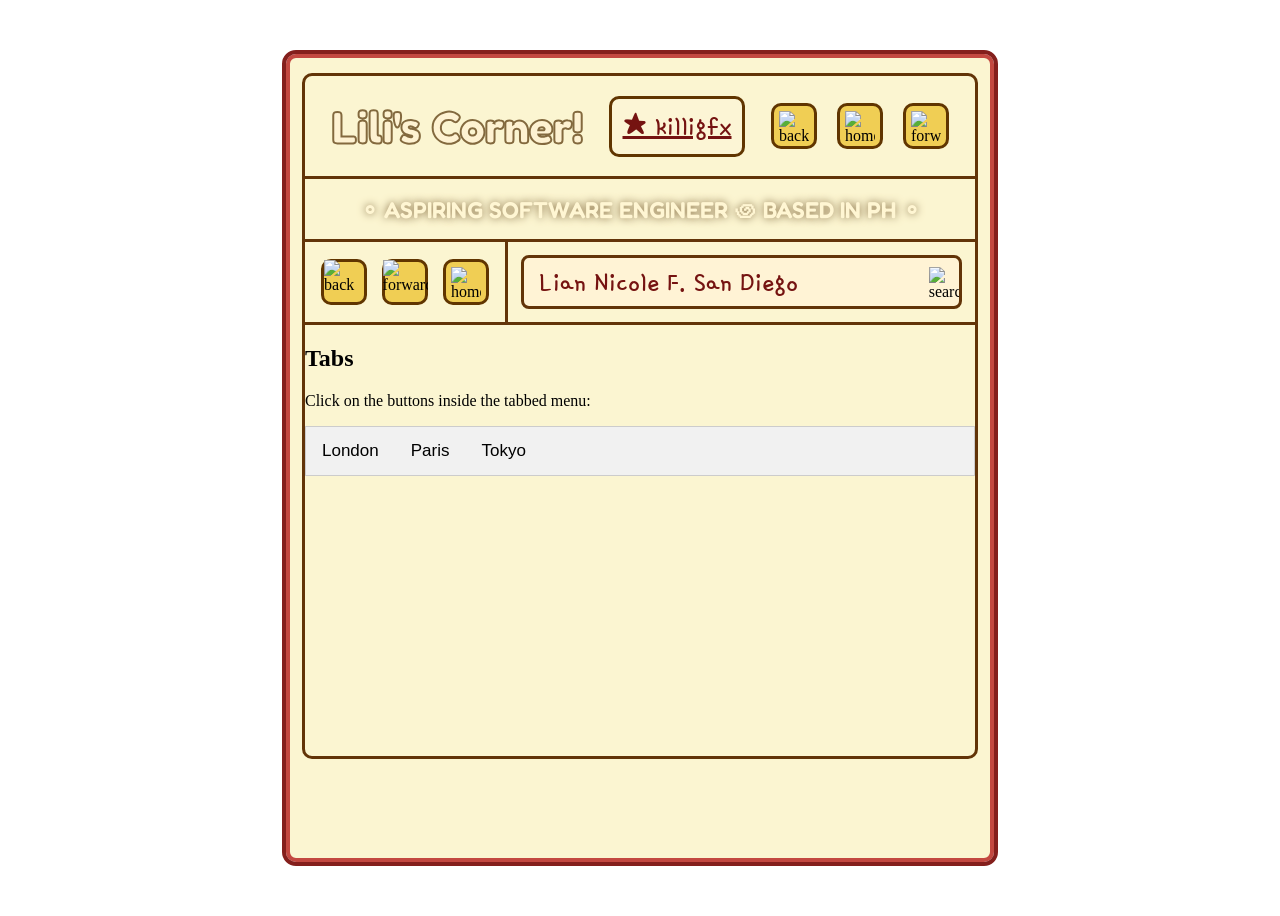
==== main.html @ 2c7cdffb "Add files via upload" ====
<!DOCTYPE html>
<html lang="en">
<head>
    <meta charset="UTF-8">
    <meta name="viewport" content="width=device-width, initial-scale=1.0">
    <title>Lili's Portfolio</title>
    <link rel="stylesheet" href="style.css">
    <link rel="preconnect" href="https://fonts.googleapis.com">
    <link rel="preconnect" href="https://fonts.gstatic.com" crossorigin>
    <link href="https://fonts.googleapis.com/css2?family=Fredoka:wght@300..700&display=swap" rel="stylesheet">
    <link href="https://fonts.googleapis.com/css2?family=Fredoka:wght@300..700&family=Gamja+Flower&display=swap" rel="stylesheet">
    <script src="script.js" defer></script>
</head>
<body>
    <div class="full-screen">
        <div class="main-container">
            <div class="mini-container">
                <div class="section-1">
                    <div>
                        <p class="name-header">Lili's Corner!</p>
                    </div>
                    <div class="section-1-1">
                        <a href="https://killigfx.wordpress.com/" class="username-header">★ killigfx</a>
                    </div>
                    <div class="section-1-2">
                        <div class="section-1-1-123"><img src="assets/heart.png" alt="back" class="icon-home"></div>
                        <div class="section-1-1-123"><img src="assets/star.png" alt="home" class="icon-home"></div>
                        <div class="section-1-1-123"><img src="assets/badge-dollar.png" alt="forward" class="icon-home"></div>
                    </div>
                </div>
                <div class="section-2">
                    <p class="interest">⚬ ASPIRING SOFTWARE ENGINEER ಄ BASED IN PH ⚬</p>
                </div>
                <div class="section-3">
                    <div class="section-3-1">
                        <div class="section-1-1-123"><img src="assets/angle-small-left.png" alt="back" class="icons"></div>
                        <div class="section-1-1-123"><img src="assets/angle-small-right.png" alt="forward" class="icons"></div>
                        <div class="section-1-1-123"><img src="assets/home.png" alt="home" class="icon-home"></div>
                    </div>
                    <div class="section-3-2">
                        <div class="section-3-2-1">
                            <div class="center" style="width: 90%; margin-left: 15px;"><p class="username-header">Lian Nicole F. San Diego</p></div>
                            <div class="center" style="justify-content: center;"><img src="assets/search.png" alt="search" class="icon-home"></div>
                        </div>
                    </div>
                </div>
                <div class="section-4">
                    <h2>Tabs</h2>
                    <p>Click on the buttons inside the tabbed menu:</p>

                    <div class="tab">
                    <button class="tablinks" onclick="openCity(event, 'London')">London</button>
                    <button class="tablinks" onclick="openCity(event, 'Paris')">Paris</button>
                    <button class="tablinks" onclick="openCity(event, 'Tokyo')">Tokyo</button>
                    </div>

                    <div id="London" class="tabcontent">
                    <h3>London</h3>
                    <p>London is the capital city of England.</p>
                    </div>

                    <div id="Paris" class="tabcontent">
                    <h3>Paris</h3>
                    <p>Paris is the capital of France.</p> 
                    </div>

                    <div id="Tokyo" class="tabcontent">
                    <h3>Tokyo</h3>
                    <p>Tokyo is the capital of Japan.</p>
                    </div>
                </div>
            </div>
        </div>
    </div>
</body>
</html>
---- style.css ----
.fredoka {
    font-family: "Fredoka", sans-serif;
    font-optical-sizing: auto;
    font-style: normal;
    font-variation-settings:
        "wdth" 100;
}
.gamja-flower-regular {
    font-family: "Gamja Flower", sans-serif;
    font-weight: 400;
    font-style: normal;
}

body {
    background-image: url("assets/yellowgreenbg.jpg");
    overflow: hidden;
}
/*fonts edits*/
.name-header{
    font-family: "Fredoka";
    font-weight: 700;
    font-size: 45px;
    color: rgba(254, 242, 210);
    -webkit-text-stroke: 2px rgba(131, 105, 62); 
}
.username-header{
    font-family: "Gamja Flower";
    font-size: 30px;
    color: rgba(117, 19, 17);
}
.interest{
    font-family: "Fredoka";
    font-weight: 600;
    font-size: 23px;
    color: rgb(255, 246, 211);
    text-shadow: 0 0 8px rgba(131, 105, 62);
}


/*image edits*/
.icons{
    height: 45px;
    width: 45px;
}
.icon-home{
    height: 30px;
    width: 30px;
}

/*containers*/
.center{
    display: flex;
    align-items: center;
}
.full-screen{
    margin: 0;
    min-height: 100vh;
    display: flex;
    flex-direction: column;
    justify-content: center;
    align-items: center;
    
}
.main-container{
    width: 700px;
    height: 800px;
    background-color: rgba(251, 245, 209);
    border: 4px solid rgba(195, 72, 64);
    outline: 4px solid rgba(132, 31, 28);
    border-radius: 10px;
    display: flex;
    flex-direction: column;
    align-items: center;
}
.mini-container{
    width: 670px;
    height: 680px;
    border: 3px solid rgba(98, 52, 8);
    border-radius: 10px;
    margin-top: 15px;
}
.section-1{
    width: 100%;
    height: 100px;
    border-bottom: 3px solid rgba(98, 52, 8);
    border-top-left-radius: 10px;
    border-top-right-radius: 10px;
    background-image: url("assets/greenpolka.jpeg");
    display: flex;
    align-items: center;
    justify-content: space-evenly;
    flex-direction: row;
}
.section-1-1{
    height: 55px;
    width: 130px;
    border: 3px solid rgba(96, 53, 0);
    border-radius: 10px;
    background-color: rgba(252, 245, 213);
    display: flex;
    justify-content: center;
    align-items: center;
}
.section-1-2{
    display: flex;
    flex-direction: row;
    gap: 20px;
}
.section-1-1-123{
    height: 40px;
    width: 40px;
    border: 3px solid rgba(96, 53, 0);
    border-radius: 10px;
    background-color: rgba(240, 206, 84);
    display: flex;
    justify-content: center;
    align-items: center;
}
.section-2{
    width: 100%;
    height: 60px;
    border-bottom: 3px solid rgba(98, 52, 8);
    background-image: url("assets/orangeslant.jpeg");
    display: flex;
    justify-content: center;
    align-items: center;
}
.section-3{
    width: 100%;
    height: 80px;
    border-bottom: 3px solid rgba(98, 52, 8);
    display: flex;
    flex-direction: row;
}
.section-3-1{
    width: 30%;
    height: 100%;
    background-image: url("assets/redstripe.jpeg");
    background-size: cover;
    display: flex;
    flex-direction: row;
    gap: 15px;
    justify-content: center;
    align-items: center;
    border-right: 3px solid rgba(98, 52, 8);
}
.section-3-2{
    width: 70%;
    height: 100%;
    background-image: url("assets/yellowstripe.jpeg");
    background-size: cover;
    display: flex;
    justify-content: center;
    align-items: center;
}
.section-3-2-1{
    width: 93%;
    height: 60%;
    border: 3px solid rgba(98, 52, 8);
    border-radius: 8px;
    background-color: rgba(255, 243, 213);
    display: flex;
    flex-direction: row;
}

/*tabs trial*/
.tab {
    overflow: hidden;
    border: 1px solid #ccc;
    background-color: #f1f1f1;
}

/* Style the buttons inside the tab */
.tab button {
    background-color: inherit;
    float: left;
    border: none;
    outline: none;
    cursor: pointer;
    padding: 14px 16px;
    transition: 0.3s;
    font-size: 17px;
}

/* Change background color of buttons on hover */
.tab button:hover {
    background-color: #ddd;
}

/* Create an active/current tablink class */
.tab button.active {
    background-color: #ccc;
}

/* Style the tab content */
.tabcontent {
    display: none;
    padding: 6px 12px;
    border: 1px solid #ccc;
    border-top: none;
}
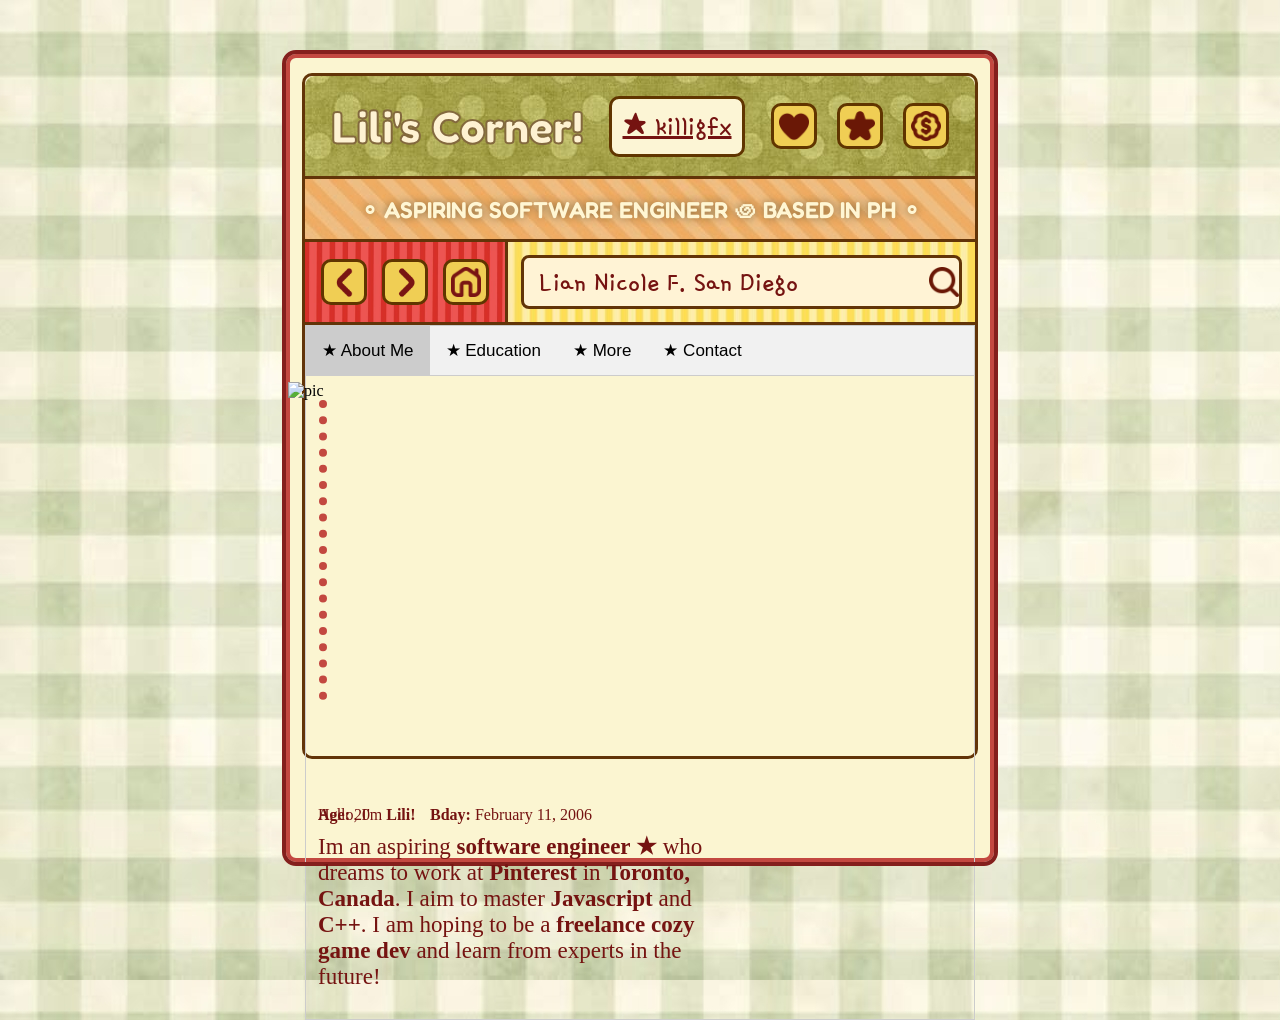
==== commit 126e97e6: "Update main.html" ====
--- a/main.html
+++ b/main.html
@@ -45,32 +45,121 @@
                     </div>
                 </div>
                 <div class="section-4">
-                    <h2>Tabs</h2>
-                    <p>Click on the buttons inside the tabbed menu:</p>
+                    <div class="tab">
+                        <button class="tablinks active" onclick="openTab(event, '★ About Me', 'rgba(241, 207, 84)', 'rgba(117, 19, 17)')">★ About Me</button>
+                        <button class="tablinks" onclick="openTab(event, '★ Education', 'rgba(232, 175, 107)', 'rgba(117, 19, 17)')">★ Education</button>
+                        <button class="tablinks" onclick="openTab(event, '★ More', 'rgba(190, 42, 40)', 'rgba(254, 245, 213)')">★ More</button>
+                        <button class="tablinks" onclick="openTab(event, '★ Contact', 'rgba(168, 170, 66)', 'rgba(254, 245, 213)')">★ Contact</button>
+                    </div>
+                    <div class="section-4-1">
+                        <div id="★ About Me" class="tabcontent" style="display: block;">
+                            <div class="tabcontent-1">
+                                <div>
+                                    <img src="assets/collage.png" alt="pic" class="photostrip" style="margin: 0 -80px 0 -30px;">
+                                </div>
+                                <div style="border-right: 8px dotted rgba(195, 72, 64); height: 300px; width: 1px;"></div>
+                                <div style="position: relative;">
+                                    <img src="assets/cat1.png" alt="" class="stroberi">
+                                    <h2 class="username-header" style="z-index: 1;">𓏵𓏵𓏵𓏵𓏵𓏵</h2>
+                                    <p class="infos" style="color: rgba(117, 19, 17);">Hello, I'm <b>Lili!</b></p>
+                                    <div class="center" style="flex-direction: row; gap: 60px; margin: -50px 0 -30px 0;">
+                                        <div>
+                                        <p class="infos" style="color: rgba(117, 19, 17);"><b>Age:</b> 20</p>
+                                        </div>
+                                        <div>
+                                            <p class="infos" style="color: rgba(117, 19, 17);"><b>Bday:</b> February 11, 2006</p>
+                                        </div>
+                                    </div>
+                                    <div>
+                                        <p class="infos" style="color: rgba(117, 19, 17); font-size: 23px;">Im an aspiring <b>software engineer ★</b> who <br>dreams to work at <b>Pinterest</b> in 
+                                            <b>Toronto, <br>Canada</b>. I aim to master <b>Javascript</b> and <br><b>C++</b>. I am hoping to be a <b>freelance cozy <br>game dev</b> and learn
+                                            from experts in the <br>future!
+                                        </p>
+                                    </div>
+                                    
+                                </div>
+                            </div>
+                        </div>
 
-                    <div class="tab">
-                    <button class="tablinks" onclick="openCity(event, 'London')">London</button>
-                    <button class="tablinks" onclick="openCity(event, 'Paris')">Paris</button>
-                    <button class="tablinks" onclick="openCity(event, 'Tokyo')">Tokyo</button>
+                        <div id="★ Education" class="tabcontent">
+                            <div class="tabcontent-2">
+                                <div class="tabcontent-2-1">
+                                    <div class="tabcontent-2-1-1">
+                                        <p class="infos" style="font-size: 20px; font-weight: 600;">★ Junior High</p>
+                                    </div>
+                                    <p class="school-name">‧₊˚. <span class="text-highlight">CNHS</span> (2018 - 2022) ‧₊˚.</p>
+                                    <ul class="infos" style="font-size: 20px; margin-top: -20px;">
+                                        <li><b>6th Place </b>in Regional ASEAN Digital Art Design 2021</li>
+                                        <li><b>1st Place </b>in Division ASEAN Digital Art Design 2021</li>
+                                        <li><b>3rd Place </b> ICT Tarpaulin Designing 2020</li>
+                                        <li><b>Grade 10: </b>With Honors</li>
+                                        <li><b>Grade 9: </b>With Honors</li>
+                                        <li><b>Grade 8: </b>With Honors</li>
+                                        <li><b>Grade 7: </b>With Honors</li>
+                                    </ul>
+                                </div>
+                                <div class="tabcontent-2-1">
+                                    <div class="tabcontent-2-1-1">
+                                        <p class="infos" style="font-size: 20px; font-weight: 600;">★ Senior High</p>
+                                    </div>
+                                    <p class="school-name">⋆˚࿔ <span class="text-highlight">CFSI</span> (2022 - 2024) ⋆˚࿔</p>
+                                    <ul class="infos" style="font-size: 20px; margin-top: -20px;">
+                                        <li>Graduated included in the <b>upper 10% of ICT strand</b></li>
+                                        <li><b>Grade 12: </b>With High Honors</li>
+                                        <li><b>Grade 11: </b>With High Honors</li>
+                                    </ul>
+                                </div>
+                                <div class="tabcontent-2-1" style="border-right: 0;">
+                                    <div class="tabcontent-2-1-1">
+                                        <p class="infos" style="font-size: 20px; font-weight: 600;">★  College</p>
+                                    </div>
+                                    <p class="school-name">⋆.˚ <span class="text-highlight">MCC</span> (2024 - present) ⋆.˚</p>
+                                    <ul class="infos" style="font-size: 20px; margin-top: -20px;">
+                                        <li><b>Third Year</b> College in <b>Information Technology</b></li>
+                                        <li><b>2nd Year: </b>President Lister</li>
+                                        <li><b>1st Year: </b>President Lister</li>
+                                    </ul>
+                                </div>
+                            </div>
+                            <div class="orange">
+                                <img src="assets/header.jpeg" alt="" class="cat" style="border-bottom-left-radius: 7px; border-right: 3px solid rgba(98, 52, 8);">
+                                <p class="infos" style="margin-left: 5px;"> .☘︎ ݁˖.☘︎ ݁˖.☘︎ ݁˖.☘︎ ݁˖.☘︎ ݁˖.☘︎ ݁˖.☘︎ ݁˖.☘︎ ݁˖.☘︎ ݁˖</p>
+                            </div>
+                            
+                        </div>
+
+                        <div id="★ More" class="tabcontent">
+                            <div class="section-4-3">
+                                <div class="section-4-3-1" style="border-bottom: 3px solid rgba(255, 243, 213);">
+                                    <div class="section-4-3-1-1">
+                                        <img src="assets/illu2.jpeg" alt="" class="illus">
+                                    </div>
+                                    <div class="section-4-3-1-1">
+                                        <p class="more-info">𖹭 Soft Skills</p>
+                                        <ul class="infos" style="font-size: 20px; margin-top: -30px;">
+                                            <li>Attention to <u>details</u></li>
+                                            <li></li>
+                                        </ul>
+                                    </div>
+                                </div>
+                                <div class="section-4-3-1">
+
+                                </div>
+                            </div>
+                        </div>
+
+                        <div id="★ Contact" class="tabcontent">
+                            <h3>★ Contact</h3>
+                            <p>Tokyo is the capital of Japan.</p>
+                        </div>  
                     </div>
+                        
+                </div>
+                <div class="section-5">
 
-                    <div id="London" class="tabcontent">
-                    <h3>London</h3>
-                    <p>London is the capital city of England.</p>
-                    </div>
-
-                    <div id="Paris" class="tabcontent">
-                    <h3>Paris</h3>
-                    <p>Paris is the capital of France.</p> 
-                    </div>
-
-                    <div id="Tokyo" class="tabcontent">
-                    <h3>Tokyo</h3>
-                    <p>Tokyo is the capital of Japan.</p>
-                    </div>
                 </div>
             </div>
         </div>
     </div>
 </body>
-</html>+</html>
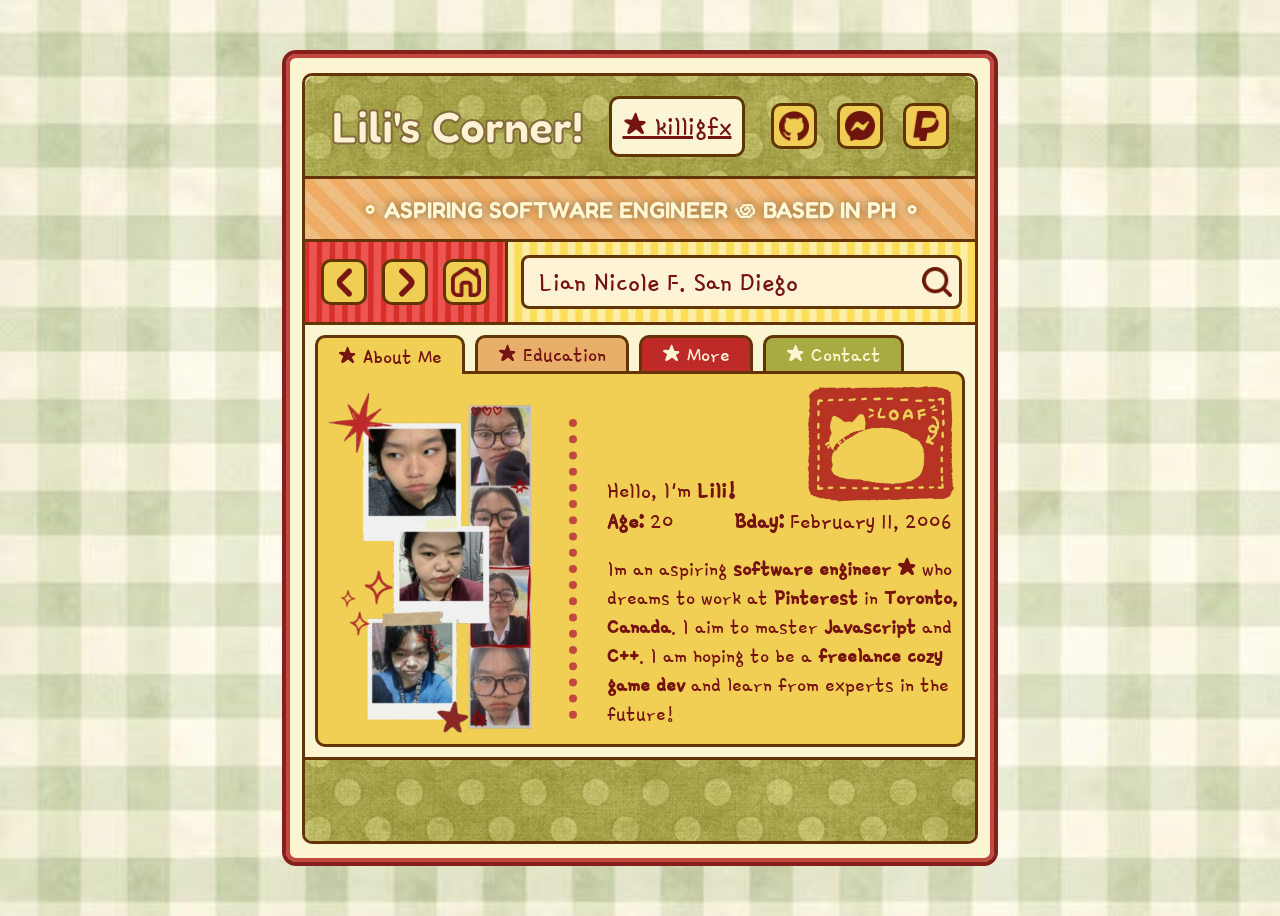
==== commit b04f7109: "Update main.html" ====
--- a/main.html
+++ b/main.html
@@ -3,7 +3,8 @@
 <head>
     <meta charset="UTF-8">
     <meta name="viewport" content="width=device-width, initial-scale=1.0">
-    <title>Lili's Portfolio</title>
+    <title>𑣲⋆ Lili's Corner</title>
+    <link rel="icon" type="image/png" href="assets/cat.png">
     <link rel="stylesheet" href="style.css">
     <link rel="preconnect" href="https://fonts.googleapis.com">
     <link rel="preconnect" href="https://fonts.gstatic.com" crossorigin>
@@ -23,9 +24,9 @@
                         <a href="https://killigfx.wordpress.com/" class="username-header">★ killigfx</a>
                     </div>
                     <div class="section-1-2">
-                        <div class="section-1-1-123"><img src="assets/heart.png" alt="back" class="icon-home"></div>
-                        <div class="section-1-1-123"><img src="assets/star.png" alt="home" class="icon-home"></div>
-                        <div class="section-1-1-123"><img src="assets/badge-dollar.png" alt="forward" class="icon-home"></div>
+                        <a href="https://github.com/killianxn" style="text-decoration: none;"><div class="section-1-1-123"><img src="assets/github.png" alt="back" class="icon-home"></div></a>
+                        <a href="https://www.facebook.com/lian.sandiego.752/" style="text-decoration: none;"><div class="section-1-1-123"><img src="assets/facebook-messenger.png" alt="home" class="icon-home"></div></a>
+                        <a href="https://www.paypal.me/killianxn"><div class="section-1-1-123"><img src="assets/paypal.png" alt="forward" class="icon-home"></div></a>
                     </div>
                 </div>
                 <div class="section-2">
@@ -33,13 +34,13 @@
                 </div>
                 <div class="section-3">
                     <div class="section-3-1">
-                        <div class="section-1-1-123"><img src="assets/angle-small-left.png" alt="back" class="icons"></div>
-                        <div class="section-1-1-123"><img src="assets/angle-small-right.png" alt="forward" class="icons"></div>
-                        <div class="section-1-1-123"><img src="assets/home.png" alt="home" class="icon-home"></div>
+                        <div class="section-1-1-123" onclick="changeTab(-1)" style="cursor: pointer;"><img src="assets/angle-small-left.png" alt="back" class="icons"></div>
+                        <div class="section-1-1-123" onclick="changeTab(1)" style="cursor: pointer;"><img src="assets/angle-small-right.png" alt="forward" class="icons"></div>
+                        <div class="section-1-1-123" onclick="location.reload()" style="cursor: pointer;"><img src="assets/home.png" alt="home" class="icon-home"></div>
                     </div>
                     <div class="section-3-2">
                         <div class="section-3-2-1">
-                            <div class="center" style="width: 90%; margin-left: 15px;"><p class="username-header">Lian Nicole F. San Diego</p></div>
+                            <div class="center" style="width: 88%; margin-left: 15px;"><p class="username-header">Lian Nicole F. San Diego</p></div>
                             <div class="center" style="justify-content: center;"><img src="assets/search.png" alt="search" class="icon-home"></div>
                         </div>
                     </div>
@@ -131,26 +132,105 @@
                         <div id="★ More" class="tabcontent">
                             <div class="section-4-3">
                                 <div class="section-4-3-1" style="border-bottom: 3px solid rgba(255, 243, 213);">
-                                    <div class="section-4-3-1-1">
-                                        <img src="assets/illu2.jpeg" alt="" class="illus">
+                                    <div class="section-4-3-1-1" style="border-right: 3px solid rgba(255, 243, 213);">
+                                        <img src="assets/illu2.jpeg" alt="" class="illus" style="margin-right: 10px;">
                                     </div>
                                     <div class="section-4-3-1-1">
                                         <p class="more-info">𖹭 Soft Skills</p>
                                         <ul class="infos" style="font-size: 20px; margin-top: -30px;">
-                                            <li>Attention to <u>details</u></li>
-                                            <li></li>
+                                            <div style="display: flex; flex-direction: row; gap: 50px;">
+                                                <div>
+                                                    <li>Attention to <u>details</u></li>
+                                                    <li>Leadership</li>
+                                                    <li>Creativity</li>
+                                                    <li>Ideation</li>
+                                                </div>
+                                                <div>
+                                                    <li>Time Management</li>
+                                                    <li>Basic Programming</li>
+                                                    <li>Fast Learner ★</li>
+                                                    <li>Digital <u>Illustration</u></li>
+                                                </div>
+                                            </div>
                                         </ul>
                                     </div>
                                 </div>
                                 <div class="section-4-3-1">
-
-                                </div>
-                            </div>
-                        </div>
-
+                                    <div class="section-4-3-1-1" style="border-right: 3px solid rgba(255, 243, 213); width: 100%; height: fit-content;">
+                                        <p class="more-info" style="margin-top: -5px;">𖹭 Hobbies and Interests</p>
+                                        <ul class="infos" style="font-size: 20px; margin-top: -30px;">
+                                            <div style="display: flex; flex-direction: row; gap: 50px;">
+                                                <div>
+                                                    <li>Playing Games</li>
+                                                    <li>Crocheting ★</li>
+                                                    <li>Drawing</li>
+                                                    <li>Learning Choreos</li>
+                                                    <li>Spending Money ★</li>
+                                                </div>
+                                                <div style="margin-right: 20px;">
+                                                    <li>Cozy Games</li>
+                                                    <li>3d Illustration</li>
+                                                    <li>Game Development</li>
+                                                    <li>Robotics</li>
+                                                    <li><u>Pastry</u> Business</li>
+                                                </div>
+                                            </div>
+                                        </ul>
+                                    </div>
+                                    <div class="section-4-3-1-1" style="margin: 10px 10px 10px 0;">
+                                        <img src="assets/illu3.jpeg" alt="" class="illus" style="height: 170px;">
+                                    </div>
+                                </div>
+                            </div>
+                        </div>
                         <div id="★ Contact" class="tabcontent">
-                            <h3>★ Contact</h3>
-                            <p>Tokyo is the capital of Japan.</p>
+                            <div class="section-4-3-1" style="margin: 20px;">
+                                <div class="section-4-3-1-1">
+                                    <p class="more-info" style="margin: -10px 0 0 ;">𖹭 Contact me here!</p>
+                                    <div class="contact-list">
+                                        <a href="tel:+639755266807" style="text-decoration: none;">
+                                        <div class="contact-row">
+                                            <img src="assets/phone-call.png" alt="" class="icon-home"> 
+                                            <p class="infos" style="font-size: 20px;">(0975) 526 6807</p>
+                                        </div>
+                                        </a>
+                                        <a href="mailto:liansandiego141@gmail.com" style="text-decoration: none;">
+                                        <div class="contact-row">
+                                            <img src="assets/google.png" alt="" class="icon-home">
+                                            <p class="infos" style="font-size: 20px;">liansandiego141<br>@gmail.com</p>
+                                        </div>
+                                        </a>
+                                        <a href="https://www.facebook.com/lian.sandiego.752/" style="text-decoration: none;">
+                                        <div class="contact-row">
+                                            <img src="assets/facebook-messenger.png" alt="" class="icon-home">
+                                            <p class="infos" style="font-size: 20px;">Lian San Diego</p>
+                                        </div>
+                                        </a>
+                                        <a href="https://www.paypal.me/killianxn" style="text-decoration: none;">
+                                        <div class="contact-row">
+                                            <img src="assets/paypal.png" alt="" class="icon-home">
+                                            <p class="infos" style="font-size: 20px;">Lian San Diego</p>
+                                        </div>
+                                        </a>
+                                        <a href="https://github.com/killianxn" style="text-decoration: none;">
+                                        <div class="contact-row">
+                                            <img src="assets/github.png" alt="" class="icon-home">
+                                            <p class="infos" style="font-size: 20px;">killianxn(kil)</p>
+                                        </div>
+                                        </a>
+                                        <a href="mailto:l.sandiego50453@mcc.edu.ph" style="text-decoration: none;">
+                                        <div class="contact-row">
+                                            <img src="assets/microsoft.png" alt="" class="icon-home">
+                                            <p class="infos" style="font-size: 20px;">l.sandiego50453<br>@mcc.edu.ph</p>
+                                        </div>
+                                        </a>
+                                    </div>
+                                    <p class="infos" style="margin-left: 5px;"> .☘︎ ݁˖.☘︎ ݁˖.☘︎ ݁˖.☘︎ ݁˖.☘︎ ݁˖.☘︎ ݁˖.☘︎ ݁˖.☘︎ ݁˖.☘︎ ݁˖</p>
+                                </div>
+                            </div>
+                            <div style="position: relative;">
+                                <img src="assets/redcat.png" alt="" class="cat2">
+                            </div>
                         </div>  
                     </div>
                         
--- a/style.css
+++ b/style.css
@@ -15,6 +15,26 @@
     background-image: url("assets/yellowgreenbg.jpg");
     overflow: hidden;
 }
+
+/*scrollbar edits*/
+html {
+    scrollbar-color: rgba(251, 245, 209) rgba(168, 170, 66);
+}
+
+html::-webkit-scrollbar {
+    width: 12px;
+}
+
+html::-webkit-scrollbar-track {
+    background: #1a1a1a;
+}
+
+html::-webkit-scrollbar-thumb {
+    background-color: rgba(96, 53, 0);;
+    border-radius: 6px;
+}
+
+
 /*fonts edits*/
 .name-header{
     font-family: "Fredoka";
@@ -35,7 +55,29 @@
     color: rgb(255, 246, 211);
     text-shadow: 0 0 8px rgba(131, 105, 62);
 }
-
+.school-name{
+    font-family: "Gamja Flower";
+    font-weight: 600;
+    font-size: 25px;
+    color: rgb(255, 246, 211);
+    text-align: center;
+    margin-top: 70px;
+}
+.infos{
+    font-family: "Gamja Flower";
+    font-size: 25px;
+}
+.text-highlight {
+  background-color: rgba(132, 31, 28); /* Vibrant Yellow */
+  color: inherit;            /* Dark text for contrast */
+  padding: 0 4px;            /* Optional: adds breathing room around the highlight */
+  border-radius: 3px;        /* Optional: rounds the edges slightly */
+}
+.more-info{
+    font-family: "Gamja Flower";
+    font-size: 25px;
+    font-weight: 600px;
+}
 
 /*image edits*/
 .icons{
@@ -45,6 +87,43 @@
 .icon-home{
     height: 30px;
     width: 30px;
+}
+.photostrip{
+    height: 350px;
+    width: auto;
+}
+.stroberi{
+    position: absolute;
+    top: -10px;
+    right:-20px;
+    pointer-events: none;
+    height: 130px;
+    width: auto;
+}
+.yellow{
+    position: absolute;
+    top: 0;
+    z-index: 0; /* Pushes image behind text */
+    pointer-events: none;
+    height: 70px;
+    width: 100%;
+}
+.cat{
+    height: 87px;
+}
+.orange{
+    height: 87px;
+    background-image: url("assets/orangee.jpeg");
+    background-size: cover;
+    border-radius: 7px;
+    display: flex;
+    align-items: center;
+}
+.illus{
+    height: 130px;
+    width: auto;
+    border: 4px solid rgba(240, 206, 84);
+    border-radius: 7px;
 }
 
 /*containers*/
@@ -74,7 +153,7 @@
 }
 .mini-container{
     width: 670px;
-    height: 680px;
+    height: 765px;
     border: 3px solid rgba(98, 52, 8);
     border-radius: 10px;
     margin-top: 15px;
@@ -163,39 +242,112 @@
     flex-direction: row;
 }
 
+.section-4 {
+    --active-bg: rgba(241, 207, 84);
+    --active-color: rgba(117, 19, 17);
+}
+
 /*tabs trial*/
 .tab {
     overflow: hidden;
-    border: 1px solid #ccc;
-    background-color: #f1f1f1;
+    display: flex;
+    flex-direction: row;
+    gap: 10px;
+    margin: 10px 10px -3px 10px;
 }
 
 /* Style the buttons inside the tab */
 .tab button {
     background-color: inherit;
-    float: left;
-    border: none;
+    border: 3px solid rgba(98, 52, 8);
+    border-radius: 10px 10px 0 0;
     outline: none;
     cursor: pointer;
-    padding: 14px 16px;
+    padding: 2px 20px;
     transition: 0.3s;
-    font-size: 17px;
-}
-
-/* Change background color of buttons on hover */
-.tab button:hover {
-    background-color: #ddd;
+    font-family: "Gamja Flower";
+    font-size: 23px;
 }
 
 /* Create an active/current tablink class */
 .tab button.active {
-    background-color: #ccc;
-}
+    border-bottom: none;
+    outline: none;
+}
+
+.section-4-1{
+    margin: 0px 10px 10px 10px;
+}
+
+.tab button:nth-child(1) { background-color: rgba(241, 207, 84); color: rgba(117, 19, 17); }
+.tab button:nth-child(2) { background-color: rgba(232, 175, 107); color: rgba(117, 19, 17); }
+.tab button:nth-child(3) { background-color: rgba(190, 42, 40); color: rgba(254, 245, 213); }
+.tab button:nth-child(4) { background-color: rgba(168, 170, 66); color: rgba(254, 245, 213); }
 
 /* Style the tab content */
 .tabcontent {
     display: none;
-    padding: 6px 12px;
-    border: 1px solid #ccc;
-    border-top: none;
-}+    background-color: var(--active-bg);
+    height: 370px;
+    color: var(--active-color);
+    border: 3px solid rgba(98, 52, 8);
+    border-radius: 0px 10px 10px 10px;
+    transition: background-color 0.3s ease, color 0.3s ease;
+}
+.tabcontent-1{
+    display: flex;
+    flex-direction: row;
+    height: inherit;
+    width: max-content;
+    margin: 10px;
+    gap: 30px;
+    align-items: center;
+}
+.tabcontent-2{
+    display: grid;
+    grid-template-columns: auto auto auto;
+}
+.tabcontent-2-1{
+    height: 280px;
+    border-bottom: 3px solid rgba(98, 52, 8);
+    border-right: 3px solid rgba(98, 52, 8);
+    overflow-y: scroll;
+}
+.tabcontent-2-1-1{
+    display: flex;
+    justify-content: center;
+    align-items: center;
+    background-image: url("assets/yellow\ polka\ dots.jpeg");
+    background-repeat: no-repeat;
+    background-size: cover;
+    height: 50px;
+    width: 180px;
+    margin: 5px;
+    border: 3px solid rgba(98, 52, 8);
+    border-radius: 10px;
+    position: fixed;
+}
+.section-4-3{
+    display: flex;
+    flex-direction: column;
+    margin: 10px;
+}
+.section-4-3-1{
+    display: flex;
+    flex-direction: row;
+    gap: 10px;
+}
+.section-4-3-1-1{
+    height: 150px;
+    display: flex;
+    align-items: center;
+    flex-direction: column;
+}
+.section-5{
+    height: 81px;
+    width: 670px;
+    background-image: url("assets/greenpolka.jpeg");
+    border-top: 3px solid rgba(98, 52, 8);
+    border-radius: 0 0 7px 7px;
+    position: fixed;
+}
